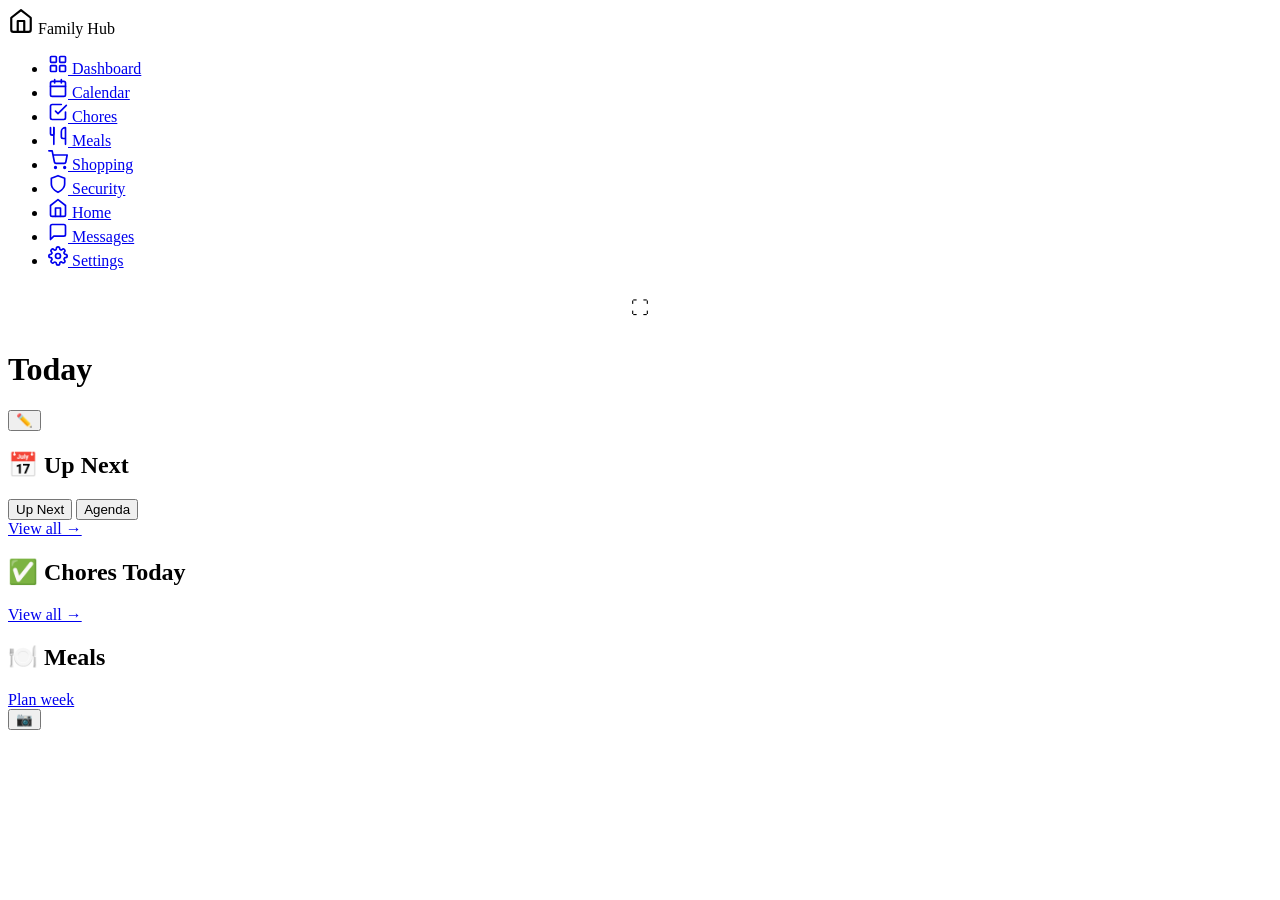
==== frontend/index.html @ 890a067d "Prevent DB lock hangs and simplify polling for a single device - Time out every iCloud CalDAV call (" ====
<!DOCTYPE html>
<html lang="en">
<head>
<meta charset="UTF-8">
<meta name="viewport" content="width=device-width, initial-scale=1.0, user-scalable=no">
<title>Family Hub</title>
<link rel="icon" href="/favicon.svg" type="image/svg+xml">
<link rel="manifest" href="/manifest.json">
<meta name="theme-color" content="#F6F7F9">
<meta name="mobile-web-app-capable" content="yes">
<meta name="apple-mobile-web-app-capable" content="yes">
<meta name="apple-mobile-web-app-title" content="Family Hub">
<meta name="apple-mobile-web-app-status-bar-style" content="black-translucent">
<link rel="stylesheet" href="/css/style.css?v=96">
<link rel="preconnect" href="https://fonts.googleapis.com">
<link rel="stylesheet" href="https://fonts.googleapis.com/css2?family=Plus+Jakarta+Sans:wght@400;500;600;700;800&display=swap" media="print" onload="this.media='all'">
<script>(function(){try{var ds=localStorage.getItem('fh_dark_start'),de=localStorage.getItem('fh_dark_end');var s=+(ds!==null?ds:21),e=+(de!==null?de:7),h=new Date().getHours();document.documentElement.setAttribute('data-theme',(s>e?(h>=s||h<e):(h>=s&&h<e))?'dark':'light');}catch(_){}})();</script>
</head>
<body>
<div class="app">
  <nav class="sidebar">
    <div class="sidebar-logo">
      <span class="logo-icon">
        <svg xmlns="http://www.w3.org/2000/svg" width="26" height="26" viewBox="0 0 24 24" fill="none" stroke="currentColor" stroke-width="2" stroke-linecap="round" stroke-linejoin="round"><path d="M3 9l9-7 9 7v11a2 2 0 01-2 2H5a2 2 0 01-2-2z"/><polyline points="9 22 9 12 15 12 15 22"/></svg>
      </span>
      <span class="logo-text">Family Hub</span>
    </div>
    <ul class="nav-links">
      <li><a href="/" class="nav-link active">
        <span class="nav-icon"><svg xmlns="http://www.w3.org/2000/svg" width="20" height="20" viewBox="0 0 24 24" fill="none" stroke="currentColor" stroke-width="2" stroke-linecap="round" stroke-linejoin="round"><rect x="3" y="3" width="7" height="7" rx="1"/><rect x="14" y="3" width="7" height="7" rx="1"/><rect x="3" y="14" width="7" height="7" rx="1"/><rect x="14" y="14" width="7" height="7" rx="1"/></svg></span>
        <span>Dashboard</span>
      </a></li>
      <li><a href="/calendar.html" class="nav-link">
        <span class="nav-icon"><svg xmlns="http://www.w3.org/2000/svg" width="20" height="20" viewBox="0 0 24 24" fill="none" stroke="currentColor" stroke-width="2" stroke-linecap="round" stroke-linejoin="round"><rect x="3" y="4" width="18" height="18" rx="2"/><line x1="16" y1="2" x2="16" y2="6"/><line x1="8" y1="2" x2="8" y2="6"/><line x1="3" y1="10" x2="21" y2="10"/></svg></span>
        <span>Calendar</span>
      </a></li>
      <li><a href="/chores.html" class="nav-link">
        <span class="nav-icon"><svg xmlns="http://www.w3.org/2000/svg" width="20" height="20" viewBox="0 0 24 24" fill="none" stroke="currentColor" stroke-width="2" stroke-linecap="round" stroke-linejoin="round"><path d="M9 11l3 3L22 4"/><path d="M21 12v7a2 2 0 01-2 2H5a2 2 0 01-2-2V5a2 2 0 012-2h11"/></svg></span>
        <span>Chores</span>
      </a></li>
      <li><a href="/meals.html" class="nav-link">
        <span class="nav-icon"><svg xmlns="http://www.w3.org/2000/svg" width="20" height="20" viewBox="0 0 24 24" fill="none" stroke="currentColor" stroke-width="2" stroke-linecap="round" stroke-linejoin="round"><path d="M3 2v7a2 2 0 002 2h0a2 2 0 002-2V2"/><path d="M7 2v20"/><path d="M21 15V2a5 5 0 00-5 5v6c0 1.1.9 2 2 2h3zm0 0v7"/></svg></span>
        <span>Meals</span>
      </a></li>
      <li><a href="/shopping.html" class="nav-link">
        <span class="nav-icon"><svg xmlns="http://www.w3.org/2000/svg" width="20" height="20" viewBox="0 0 24 24" fill="none" stroke="currentColor" stroke-width="2" stroke-linecap="round" stroke-linejoin="round"><circle cx="9" cy="21" r="1"/><circle cx="20" cy="21" r="1"/><path d="M1 1h4l2.68 13.39a2 2 0 002 1.61h9.72a2 2 0 002-1.61L23 6H6"/></svg></span>
        <span>Shopping</span>
      </a></li>
      <li><a href="/security.html" class="nav-link">
        <span class="nav-icon"><svg xmlns="http://www.w3.org/2000/svg" width="20" height="20" viewBox="0 0 24 24" fill="none" stroke="currentColor" stroke-width="2" stroke-linecap="round" stroke-linejoin="round"><path d="M12 22s8-4 8-10V5l-8-3-8 3v7c0 6 8 10 8 10z"/></svg></span>
        <span>Security</span>
      </a></li>
      <li><a href="/home.html" class="nav-link">
        <span class="nav-icon"><svg xmlns="http://www.w3.org/2000/svg" width="20" height="20" viewBox="0 0 24 24" fill="none" stroke="currentColor" stroke-width="2" stroke-linecap="round" stroke-linejoin="round"><path d="M3 9l9-7 9 7v11a2 2 0 01-2 2H5a2 2 0 01-2-2z"/><polyline points="9 22 9 12 15 12 15 22"/></svg></span>
        <span>Home</span>
      </a></li>
      <li><a href="/messages.html" class="nav-link">
        <span class="nav-icon"><svg xmlns="http://www.w3.org/2000/svg" width="20" height="20" viewBox="0 0 24 24" fill="none" stroke="currentColor" stroke-width="2" stroke-linecap="round" stroke-linejoin="round"><path d="M21 15a2 2 0 01-2 2H7l-4 4V5a2 2 0 012-2h14a2 2 0 012 2z"/></svg></span>
        <span>Messages</span>
      </a></li>
      <li><a href="/settings.html" class="nav-link">
        <span class="nav-icon"><svg xmlns="http://www.w3.org/2000/svg" width="20" height="20" viewBox="0 0 24 24" fill="none" stroke="currentColor" stroke-width="2" stroke-linecap="round" stroke-linejoin="round"><circle cx="12" cy="12" r="3"/><path d="M19.4 15a1.65 1.65 0 00.33 1.82l.06.06a2 2 0 010 2.83 2 2 0 01-2.83 0l-.06-.06a1.65 1.65 0 00-1.82-.33 1.65 1.65 0 00-1 1.51V21a2 2 0 01-4 0v-.09A1.65 1.65 0 009 19.4a1.65 1.65 0 00-1.82.33l-.06.06a2 2 0 01-2.83-2.83l.06-.06A1.65 1.65 0 004.68 15a1.65 1.65 0 00-1.51-1H3a2 2 0 010-4h.09A1.65 1.65 0 004.6 9a1.65 1.65 0 00-.33-1.82l-.06-.06a2 2 0 012.83-2.83l.06.06A1.65 1.65 0 009 4.68a1.65 1.65 0 001-1.51V3a2 2 0 014 0v.09a1.65 1.65 0 001 1.51 1.65 1.65 0 001.82-.33l.06-.06a2 2 0 012.83 2.83l-.06.06A1.65 1.65 0 0019.4 9a1.65 1.65 0 001.51 1H21a2 2 0 010 4h-.09a1.65 1.65 0 00-1.51 1z"/></svg></span>
        <span>Settings</span>
      </a></li>
    </ul>
    <div class="sidebar-members" id="sidebarMembers"></div>
    <button id="fullscreenBtn" onclick="toggleFullscreen()" title="Fullscreen" style="display:flex;align-items:center;justify-content:center;margin:8px auto 0;padding:10px;background:var(--surface2);color:var(--text);border:none;border-radius:10px;font-size:18px;cursor:pointer;width:44px;height:44px;">⛶</button>
    <button id="pwaInstallBtn" onclick="pwaInstall()" style="display:none;align-items:center;gap:8px;margin:12px 10px 0;padding:10px 14px;background:var(--primary);color:#fff;border:none;border-radius:10px;font-size:13px;font-weight:700;cursor:pointer;width:calc(100% - 20px);">⬇ Install App</button>
  </nav>

  <!-- Main Content -->
  <main class="main-content dashboard-layout">
    <header class="page-header">
      <h1 class="page-title" id="todayDate">Today</h1>
      <div id="personFilter" class="person-filter"></div>
      <div id="dashCameras" class="dash-cam-strip" style="display:none"></div>
      <div id="haStatusBadge" class="ha-status-badge"></div>
      <div id="weatherWidget" class="weather-widget"></div>
    </header>

    <!-- Stock Ticker -->
    <div id="stockTicker" class="stock-ticker" style="display:none"></div>

    <!-- Message Preview Pill -->
    <div id="msgPreviewPill" class="msg-preview-pill">
      <a href="/messages.html" id="msgPreviewContent" class="msg-preview-content"></a>
      <button class="msg-preview-ack" id="msgPreviewAck" style="display:none" onclick="ackPreviewMessage(event)">Got it</button>
      <button class="msg-compose-btn" onclick="openComposeModal(event)" title="Leave a message">✏️</button>
    </div>

    <div id="shoppingStrip" class="shopping-strip" style="display:none"></div>

    <!-- 3-column dashboard grid -->
    <div class="dashboard-grid">

      <!-- Col 1: Events -->
      <div class="dashboard-col">
        <section class="dashboard-section">
          <div class="section-header dash-events-header">
            <h2 class="section-title" id="dashEventsTitle">📅 Up Next</h2>
            <div class="filter-tabs filter-tabs-compact" id="dashCalViewTabs">
              <button type="button" class="filter-tab active" data-view="upnext">Up Next</button>
              <button type="button" class="filter-tab" data-view="agenda">Agenda</button>
            </div>
            <div class="agenda-day-nav" id="dashAgendaNav" hidden>
              <button type="button" class="btn btn-icon" id="dashAgendaPrev" aria-label="Previous day">‹</button>
              <span class="agenda-day-label" id="dashAgendaDate"></span>
              <button type="button" class="btn btn-icon" id="dashAgendaNext" aria-label="Next day">›</button>
              <button type="button" class="btn btn-ghost" id="dashAgendaToday">Today</button>
            </div>
            <a href="/calendar.html" class="section-link">View all →</a>
          </div>
          <div id="todayEvents">
            <div class="sk-card"><div class="skeleton sk-line w100"></div><div class="skeleton sk-line w70"></div><div class="skeleton sk-line w45"></div></div>
            <div class="sk-card"><div class="skeleton sk-line w100"></div><div class="skeleton sk-line w70"></div></div>
            <div class="sk-card"><div class="skeleton sk-line w100"></div><div class="skeleton sk-line w45"></div></div>
          </div>
        </section>
      </div>

      <!-- Col 2: Chores -->
      <div class="dashboard-col">
        <section class="dashboard-section">
          <div class="section-header">
            <h2 class="section-title">✅ Chores Today</h2>
            <a href="/chores.html" class="section-link">View all →</a>
          </div>
          <div id="upcomingChores">
            <div class="sk-card"><div class="skeleton sk-line w70"></div><div class="skeleton sk-line w100"></div><div class="skeleton sk-line w100"></div></div>
            <div class="sk-card"><div class="skeleton sk-line w70"></div><div class="skeleton sk-line w100"></div></div>
          </div>
        </section>
      </div>

      <!-- Col 3: Lunch -->
      <div class="dashboard-col">
        <section class="dashboard-section" id="mealsSection">
          <div class="section-header">
            <h2 class="section-title" id="mealsTitle">🍽️ Meals</h2>
            <a href="/meals.html" class="section-link">Plan week</a>
          </div>
          <div id="mealsBody">
            <div class="sk-card"><div class="skeleton sk-line w45"></div><div class="skeleton sk-line w100"></div><div class="skeleton sk-line w100"></div></div>
          </div>
        </section>
      </div>

    </div><!-- /.dashboard-grid -->
  </main>
</div>

<!-- Quick Compose Modal -->
<div class="modal-overlay" id="composeModal" style="display:none" onclick="closeComposeModal()">
  <div class="modal" style="max-width:460px" onclick="event.stopPropagation()">
    <div class="modal-header">
      <h3>💬 Leave a Message</h3>
      <button class="btn-close" onclick="closeComposeModal()">✕</button>
    </div>
    <div class="modal-body" style="display:flex;flex-direction:column;gap:14px">
      <div>
        <label class="form-label">For</label>
        <select id="composeRecipient" class="form-input"></select>
      </div>
      <div>
        <label class="form-label">From</label>
        <select id="composeAuthor" class="form-input"></select>
      </div>
      <div>
        <label class="form-label">Message</label>
        <textarea id="composeBody" class="form-input" rows="3" placeholder="e.g. I'm at practice, home by 6…" style="resize:none"></textarea>
      </div>
      <button class="btn btn-primary" onclick="postQuickMessage()">Post Message</button>
    </div>
  </div>
</div>

<script src="/js/compat.js?v=96"></script>
<script src="/js/api.js?v=96"></script>
<script src="/js/agenda.js?v=96"></script>
<script src="/js/dashboard.js?v=96"></script>
<script src="/js/slideshow.js?v=96"></script>
<button class="slideshow-trigger" onclick="Slideshow.start()" title="Start slideshow">📷</button>
<script>if("serviceWorker" in navigator) navigator.serviceWorker.register("/sw.js");</script>
</body>
</html>
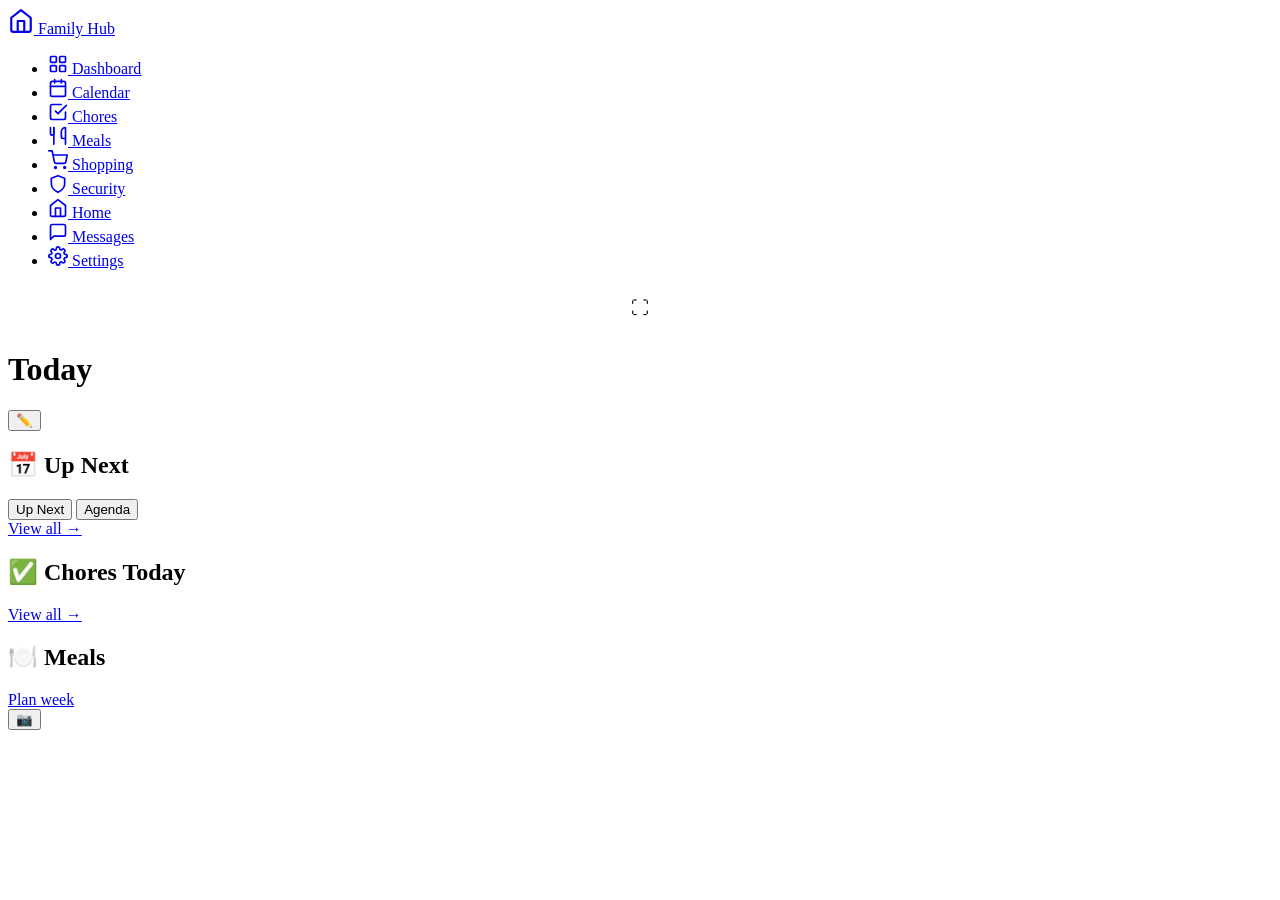
==== commit 60c1b20c: "bug fixes" ====
--- a/frontend/index.html
+++ b/frontend/index.html
@@ -11,7 +11,7 @@
 <meta name="apple-mobile-web-app-capable" content="yes">
 <meta name="apple-mobile-web-app-title" content="Family Hub">
 <meta name="apple-mobile-web-app-status-bar-style" content="black-translucent">
-<link rel="stylesheet" href="/css/style.css?v=96">
+<link rel="stylesheet" href="/css/style.css?v=108">
 <link rel="preconnect" href="https://fonts.googleapis.com">
 <link rel="stylesheet" href="https://fonts.googleapis.com/css2?family=Plus+Jakarta+Sans:wght@400;500;600;700;800&display=swap" media="print" onload="this.media='all'">
 <script>(function(){try{var ds=localStorage.getItem('fh_dark_start'),de=localStorage.getItem('fh_dark_end');var s=+(ds!==null?ds:21),e=+(de!==null?de:7),h=new Date().getHours();document.documentElement.setAttribute('data-theme',(s>e?(h>=s||h<e):(h>=s&&h<e))?'dark':'light');}catch(_){}})();</script>
@@ -19,12 +19,12 @@
 <body>
 <div class="app">
   <nav class="sidebar">
-    <div class="sidebar-logo">
+    <a href="/" class="sidebar-logo" aria-label="Dashboard">
       <span class="logo-icon">
         <svg xmlns="http://www.w3.org/2000/svg" width="26" height="26" viewBox="0 0 24 24" fill="none" stroke="currentColor" stroke-width="2" stroke-linecap="round" stroke-linejoin="round"><path d="M3 9l9-7 9 7v11a2 2 0 01-2 2H5a2 2 0 01-2-2z"/><polyline points="9 22 9 12 15 12 15 22"/></svg>
       </span>
       <span class="logo-text">Family Hub</span>
-    </div>
+    </a>
     <ul class="nav-links">
       <li><a href="/" class="nav-link active">
         <span class="nav-icon"><svg xmlns="http://www.w3.org/2000/svg" width="20" height="20" viewBox="0 0 24 24" fill="none" stroke="currentColor" stroke-width="2" stroke-linecap="round" stroke-linejoin="round"><rect x="3" y="3" width="7" height="7" rx="1"/><rect x="14" y="3" width="7" height="7" rx="1"/><rect x="3" y="14" width="7" height="7" rx="1"/><rect x="14" y="14" width="7" height="7" rx="1"/></svg></span>
@@ -174,11 +174,11 @@
   </div>
 </div>
 
-<script src="/js/compat.js?v=96"></script>
-<script src="/js/api.js?v=96"></script>
-<script src="/js/agenda.js?v=96"></script>
-<script src="/js/dashboard.js?v=96"></script>
-<script src="/js/slideshow.js?v=96"></script>
+<script src="/js/compat.js?v=108"></script>
+<script src="/js/api.js?v=108"></script>
+<script src="/js/agenda.js?v=108"></script>
+<script src="/js/dashboard.js?v=108"></script>
+<script src="/js/slideshow.js?v=108"></script>
 <button class="slideshow-trigger" onclick="Slideshow.start()" title="Start slideshow">📷</button>
 <script>if("serviceWorker" in navigator) navigator.serviceWorker.register("/sw.js");</script>
 </body>
